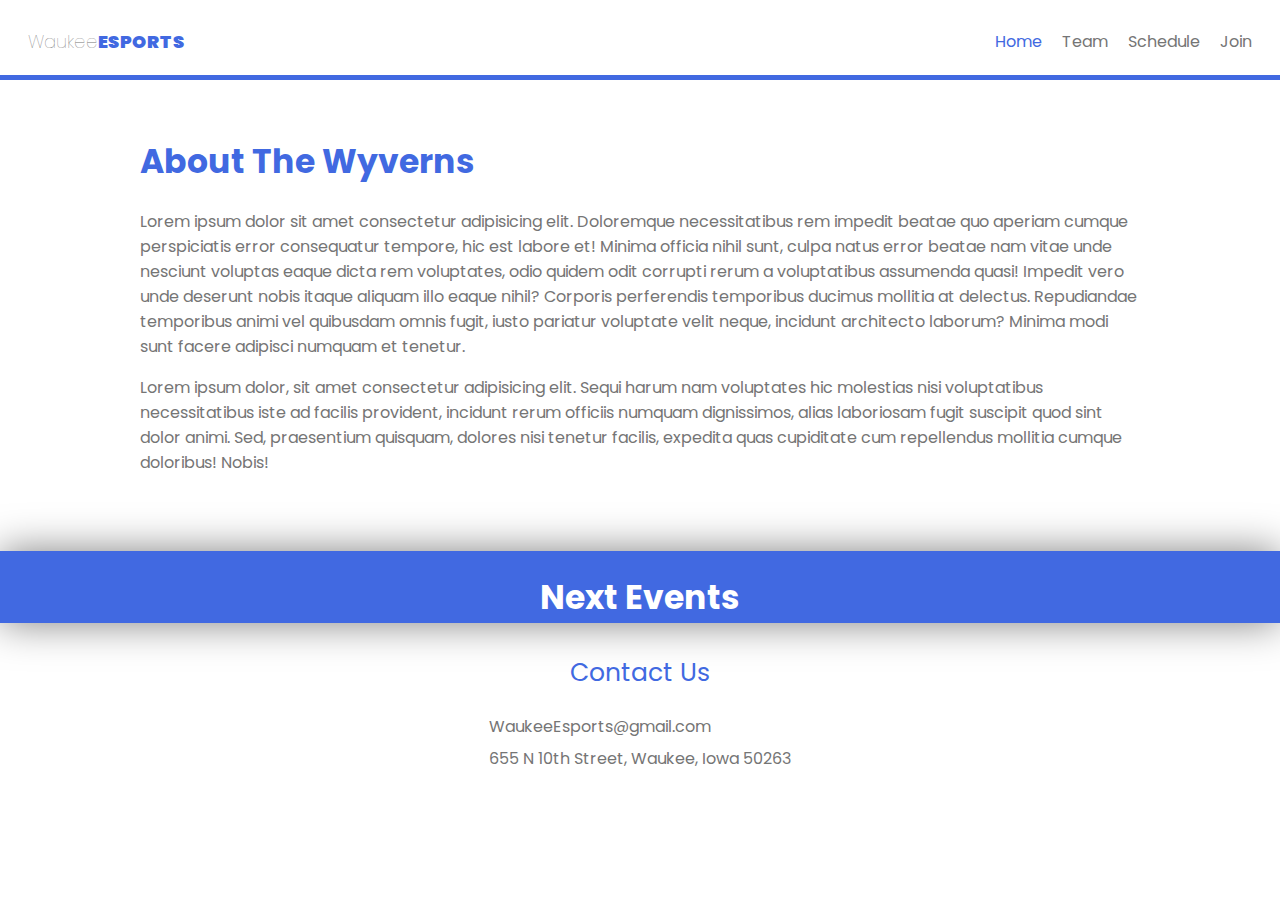
==== home.html @ 689be094 "More space horizontally when in full width" ====
<style>
    @import url('https://fonts.googleapis.com/css2?family=Poppins&display=swap');
</style>
<!DOCTYPE html>
    <head>
        <meta charset="utf-8">
        <meta http-equiv="X-UA-Compatible" content="IE=edge">
        <title>Waukee Wyverns | Home</title>
        <meta name="description" content="">
        <meta name="viewport" content="width=device-width, initial-scale=1">
        <link rel="stylesheet" href="css/main.css"/>
        <link rel="stylesheet" href="css/home.css"/>
    </head>
    <body class="body" data-noscroll="false">
        <section class="hero-page">
            <nav class="menu-bar">
                <div class="logo">
                    <a href="#" class="logo-waukee">Waukee<span class="logo-wyverns">ESPORTS</span></a>
                </div>
                <div data-visible="false" class="navigation">
                    <p><a href="#" class="selected">Home</a></p>
                    <p><a href="team.html">Team</a></p>
                    <p><a href="schedule.html">Schedule</a></p>
                    <p><a href="join.html">Join</a></p>
                </div>
                <svg viewBox="0 0 100 80" width="40" height="40" class="nav-toggle" data-fixed="false">
                    <rect width="100" height="10" rx="5" class="rect-1"></rect>
                    <rect y="30" width="100" height="10" rx="5" class="rect-2"></rect>
                    <rect y="60" width="100" height="10" rx="5" class="rect-3"></rect>
                </svg>
            </nav>
            <div class="menu-divider"></div>
            <div class="about-us">
                <div class="about-in">
                    <h1 class="about-title">About The Wyverns</h1>
                    <p class="about-text"> Lorem ipsum dolor sit amet consectetur adipisicing elit. Doloremque necessitatibus rem impedit beatae quo aperiam cumque perspiciatis error consequatur tempore, hic est labore et! Minima officia nihil sunt, culpa natus error beatae nam vitae unde nesciunt voluptas eaque dicta rem voluptates, odio quidem odit corrupti rerum a voluptatibus assumenda quasi! Impedit vero unde deserunt nobis itaque aliquam illo eaque nihil? Corporis perferendis temporibus ducimus mollitia at delectus. Repudiandae temporibus animi vel quibusdam omnis fugit, iusto pariatur voluptate velit neque, incidunt architecto laborum? Minima modi sunt facere adipisci numquam et tenetur.</p>
                    <p class="about-text">Lorem ipsum dolor, sit amet consectetur adipisicing elit. Sequi harum nam voluptates hic molestias nisi voluptatibus necessitatibus iste ad facilis provident, incidunt rerum officiis numquam dignissimos, alias laboriosam fugit suscipit quod sint dolor animi. Sed, praesentium quisquam, dolores nisi tenetur facilis, expedita quas cupiditate cum repellendus mollitia cumque doloribus! Nobis!</p>
                </div>
            </div>
        </section>
        <section class="upcoming-events">
            <h1 class="events-title">Next Events</h1>
            <div class="events"  id="events"></div>
        </section>
        <section class="contact">
            <p class="contact-title">Contact Us</p>
            <div class="info-wrapper">
                <p class="contact-info">WaukeeEsports@gmail.com</p>
                <p class="contact-info">655 N 10th Street, Waukee, Iowa 50263</p>
            </div>
        </section>
        <script src="js/main.js" async defer></script>
        <script src="js/get-data.js" async defer></script>
    </body>
</html>
---- css/main.css ----
html {
  scroll-behavior: smooth;
}
.body[data-noscroll=true]{
    position: fixed;
    overflow-y: scroll;
}

* {
  text-decoration: none;
  font-family: Poppins;
  color: rgb(117, 117, 117);
  list-style-type: none;
}

h1 {
  font-size: 33px;
}

.selected {
  color: royalblue;
}

.menu-bar {
  padding: 20px;
  display: flex;
}
.menu-bar .logo .logo-waukee {
  color: rgb(117, 117, 117);
  font-weight: 100;
  font-size: large;
}
.menu-bar .logo .logo-wyverns {
  color: royalblue;
  font-weight: 900;
}
.menu-bar .logo .logo-esports {
  color: rgb(117, 117, 117);
  letter-spacing: 13.7;
  font-weight: 100;
}
.menu-bar .navigation {
  flex-grow: 1;
  gap: 20px;
  display: flex;
  justify-content: right;
  align-items: center;
  font-size: 1em;
  margin-block: -10%;
}
.menu-bar svg {
  fill: royalblue;
  height: 1.5em;
  width: 1.5em;
  align-self: center;
  display: none;
}
svg rect{
    transform-box: fill-box;
    transform-origin: center;
    transition: 100ms ease-in-out;
}
.menu-divider {
  position: absolute;
  background: royalblue;
  height: 5px;
  width: 100vw;
  max-width: 100%;
  transform: translateX(-8px);
  z-index: 0;
}
.navigation p:hover {
    font-weight: 1000;
}
svg:hover rect{
    transition: 100ms ease-in-out;
    transform: translateY(-1.5px);
    height: 13px;
    rx: 6.5px;
}
@media (max-width: 48rem) {
  .menu-bar .navigation {
    position: fixed;
    display: block;
    padding-block: 4em;
    padding-left: 2em;
    padding-right: 30%;
    margin: 0;
    background: rgba(255, 255, 255, 0.9);
    backdrop-filter: blur(0.2em);
    height: 100vh;
    right: 0;
    top: 0;
    font-size: 1.5em;
    z-index: 1;
    transform: translateX(100%);
    transition: 400ms ease-in-out;
  }
  .menu-bar .nav-toggle[data-fixed=false] {
    display: flex;
    z-index: 9999;
    position: absolute;
    right: 0;
    margin-inline: 20px;
  }
  .menu-bar .nav-toggle[data-fixed=true] {
    display: flex;
    z-index: 9999;
    position: fixed;
    right: 0;
    margin-inline: 20px;
    overflow-y: scroll;
  }
  .nav-toggle[data-fixed=true] .rect-1{
    transform-box: fill-box;
    transform-origin: center;
    transform: translateY(30px) rotate(45deg);
  }
  .nav-toggle[data-fixed=true] .rect-2{
    transform-box: fill-box;
    transform-origin: center;
    transform: rotate(-45deg);
  }
  .nav-toggle[data-fixed=true] .rect-3{
    transform-box: fill-box;
    transform-origin: center;
    transform: translateY(-30px) rotate(45deg);
  }
  .menu-bar .nav-toggle:hover {
    cursor: pointer;
  }
  .navigation[data-visible=true] {
    transform: translateX(0);
  }
}
---- css/home.css ----
.selected {
  color: royalblue;
}

.about-us {
  margin-left: -8;
  margin-right: -8;
  padding-left: 81px;
  padding-right: 81px;
  padding-top: 40px;
  padding-bottom: 60px;
  background: white;
  display: flex;
  justify-content: center;
}
.about-in {
    max-width: 1000px;
}
.about-title {
  color: royalblue;
}

.upcoming-events {
  box-shadow: 0px 0px 40px rgba(0, 0, 0, 0.5);
  margin-left: -8px;
  margin-right: -8px;
  background: royalblue;
  display: flex;
  flex-direction: column;
  justify-content: center;
  gap: 10px;
  flex-wrap: wrap;
}

.events-title {
  align-self: center;
  color: white;
  margin-bottom: -10px;
}

.events {
  display: flex;
  flex-wrap: wrap;
  justify-content: center;
}

.event-card {
  background: white;
  padding: 40px;
  padding-top: 20px;
  padding-bottom: 20px;
  margin: 40px;
  box-shadow: 0px 0px 40px rgba(32, 41, 126, 0.8);
  border-radius: 0.4em;
  max-width: 400px;
  transition: 200ms ease-in-out;
  min-width: 280px;
}
.event-card:hover {
    padding: 41px;
    padding-top: 21px;
    padding-bottom: 21px;
    margin: 39px;
    box-shadow: 0px 0px 60px rgba(32, 41, 126, 0.9);
}
.card-title {
  font-size: 16px;
  color: rgb(117, 117, 117);
  font-weight: 100;
}

.event-text {
  margin-top: -23px;
  color: royalblue;
  font-size: 25px;
  font-weight: 900;
}

.contact {
  line-height: 10px;
  padding: 20px;
  display: flex;
  justify-content: center;
  flex-direction: column;
}

.contact-title {
  align-self: center;
  color: royalblue;
  font-size: 25px;
}

.info-wrapper {
  align-self: center;
  line-height: 1rem;
}

.contact-info {
  line-height: 1rem;
}

@media (max-width: 540px) {
  .event-card {
    padding: 20px;
    padding-top: 10px;
    padding-bottom: 10px;
    margin: 20px;
  }
  .event-card:hover {
    padding: 21px;
    padding-top: 11px;
    padding-bottom: 11px;
    margin: 19px;
  }

  .about-us {
    margin-left: -8;
    margin-right: -8;
    padding-left: 30px;
    padding-right: 30px;
    padding-top: 40px;
    padding-bottom: 60px;
    background: white;
  }
}
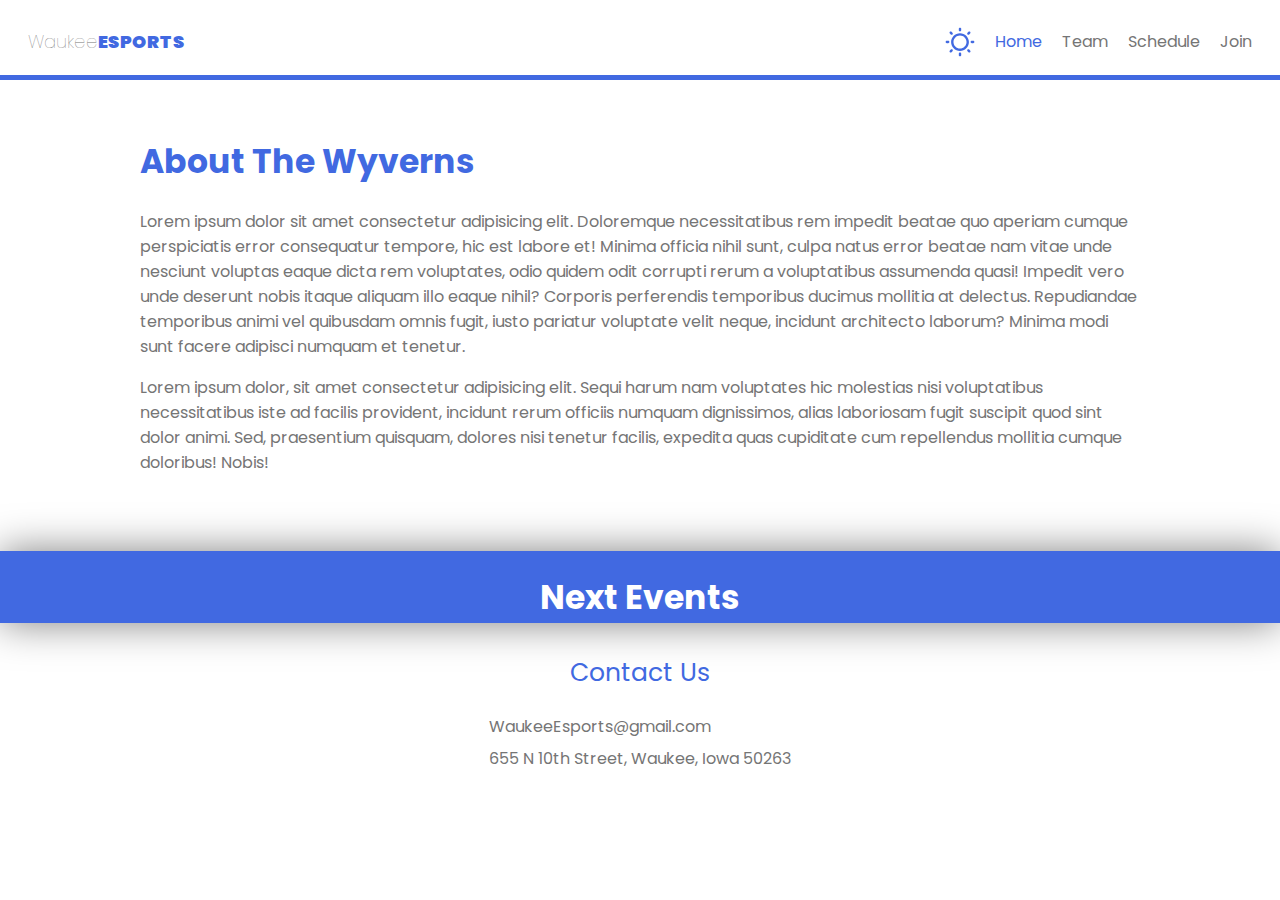
==== commit 56082304: "DARK MODE!!!!!!!!!!!!!!!!!!!!!!!!!!" ====
--- a/home.html
+++ b/home.html
@@ -11,13 +11,17 @@
         <link rel="stylesheet" href="css/main.css"/>
         <link rel="stylesheet" href="css/home.css"/>
     </head>
-    <body class="body" data-noscroll="false">
+    <body class="body dark-toggle" data-noscroll="false" id="color-shift-1">
         <section class="hero-page">
             <nav class="menu-bar">
                 <div class="logo">
                     <a href="#" class="logo-waukee">Waukee<span class="logo-wyverns">ESPORTS</span></a>
                 </div>
-                <div data-visible="false" class="navigation">
+                <div data-visible="false" class="navigation dark-toggle" id="navigation">
+                    <div class="mode-toggle">
+                        <img src="images/moon.svg" class="moon" id="moon">
+                        <img src="images/sun.svg" class="sun" id="sun">
+                    </div>
                     <p><a href="#" class="selected">Home</a></p>
                     <p><a href="team.html">Team</a></p>
                     <p><a href="schedule.html">Schedule</a></p>
@@ -30,7 +34,7 @@
                 </svg>
             </nav>
             <div class="menu-divider"></div>
-            <div class="about-us">
+            <div class="about-us dark-toggle" id="color-shift-2">
                 <div class="about-in">
                     <h1 class="about-title">About The Wyverns</h1>
                     <p class="about-text"> Lorem ipsum dolor sit amet consectetur adipisicing elit. Doloremque necessitatibus rem impedit beatae quo aperiam cumque perspiciatis error consequatur tempore, hic est labore et! Minima officia nihil sunt, culpa natus error beatae nam vitae unde nesciunt voluptas eaque dicta rem voluptates, odio quidem odit corrupti rerum a voluptatibus assumenda quasi! Impedit vero unde deserunt nobis itaque aliquam illo eaque nihil? Corporis perferendis temporibus ducimus mollitia at delectus. Repudiandae temporibus animi vel quibusdam omnis fugit, iusto pariatur voluptate velit neque, incidunt architecto laborum? Minima modi sunt facere adipisci numquam et tenetur.</p>
@@ -51,5 +55,6 @@
         </section>
         <script src="js/main.js" async defer></script>
         <script src="js/get-data.js" async defer></script>
+        <script src="js/mode-toggle.js" async defer></script>
     </body>
 </html>
--- a/css/main.css
+++ b/css/main.css
@@ -1,3 +1,8 @@
+:root {
+    --color = 255
+}
+
+
 html {
   scroll-behavior: smooth;
 }
@@ -19,6 +24,23 @@
 
 .selected {
   color: royalblue;
+}
+
+.mode-toggle {
+    display: grid;
+}
+
+.moon {
+    height: 30px;
+    grid-column: 1;
+    grid-row: 1;
+    transition: 100ms linear;
+}
+.sun {
+    height: 30px;
+    grid-column: 1;
+    grid-row: 1;
+    transition: 100ms linear;
 }
 
 .menu-bar {
@@ -47,6 +69,7 @@
   align-items: center;
   font-size: 1em;
   margin-block: -10%;
+  background: rgba(255, 255, 255, 0.9)
 }
 .menu-bar svg {
   fill: royalblue;
@@ -86,7 +109,6 @@
     padding-left: 2em;
     padding-right: 30%;
     margin: 0;
-    background: rgba(255, 255, 255, 0.9);
     backdrop-filter: blur(0.2em);
     height: 100vh;
     right: 0;
--- a/css/home.css
+++ b/css/home.css
@@ -114,10 +114,8 @@
   }
 
   .about-us {
-    margin-left: -8;
-    margin-right: -8;
-    padding-left: 30px;
-    padding-right: 30px;
+    margin-inline: -8;
+    padding-inline: 30px;
     padding-top: 40px;
     padding-bottom: 60px;
     background: white;
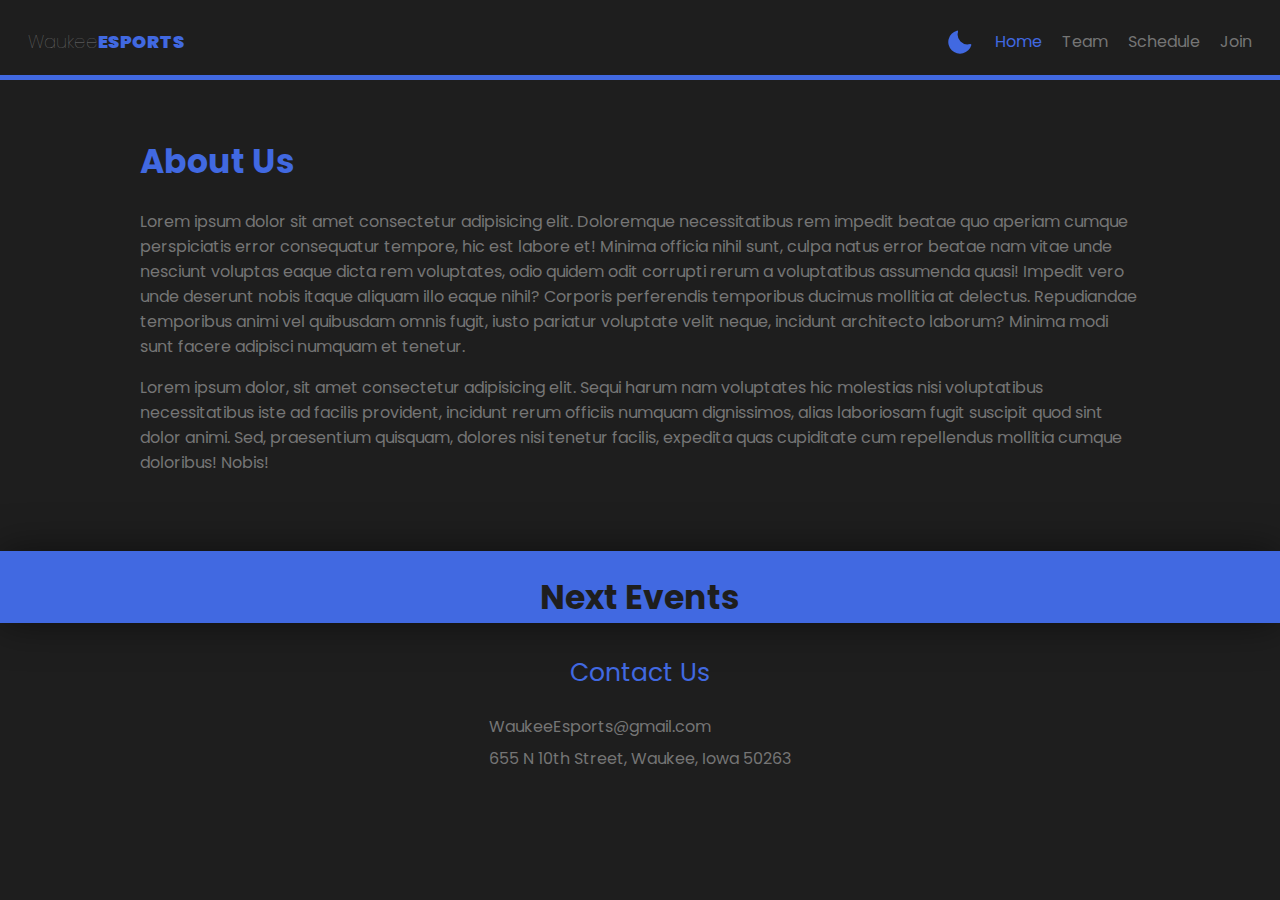
==== commit ffa62945: ""Next Events" now changes color to match the background" ====
--- a/home.html
+++ b/home.html
@@ -36,14 +36,14 @@
             <div class="menu-divider"></div>
             <div class="about-us dark-toggle" id="color-shift-2">
                 <div class="about-in">
-                    <h1 class="about-title">About The Wyverns</h1>
+                    <h1 class="about-title">About Us</h1>
                     <p class="about-text"> Lorem ipsum dolor sit amet consectetur adipisicing elit. Doloremque necessitatibus rem impedit beatae quo aperiam cumque perspiciatis error consequatur tempore, hic est labore et! Minima officia nihil sunt, culpa natus error beatae nam vitae unde nesciunt voluptas eaque dicta rem voluptates, odio quidem odit corrupti rerum a voluptatibus assumenda quasi! Impedit vero unde deserunt nobis itaque aliquam illo eaque nihil? Corporis perferendis temporibus ducimus mollitia at delectus. Repudiandae temporibus animi vel quibusdam omnis fugit, iusto pariatur voluptate velit neque, incidunt architecto laborum? Minima modi sunt facere adipisci numquam et tenetur.</p>
                     <p class="about-text">Lorem ipsum dolor, sit amet consectetur adipisicing elit. Sequi harum nam voluptates hic molestias nisi voluptatibus necessitatibus iste ad facilis provident, incidunt rerum officiis numquam dignissimos, alias laboriosam fugit suscipit quod sint dolor animi. Sed, praesentium quisquam, dolores nisi tenetur facilis, expedita quas cupiditate cum repellendus mollitia cumque doloribus! Nobis!</p>
                 </div>
             </div>
         </section>
         <section class="upcoming-events">
-            <h1 class="events-title">Next Events</h1>
+            <h1 class="events-title dark-toggle">Next Events</h1>
             <div class="events"  id="events"></div>
         </section>
         <section class="contact">
--- a/css/main.css
+++ b/css/main.css
@@ -28,7 +28,13 @@
 
 .mode-toggle {
     display: grid;
+    cursor: pointer;
 }
+
+.dark-toggle {
+    transition: 200ms ease-in-out;
+}
+
 
 .moon {
     height: 30px;
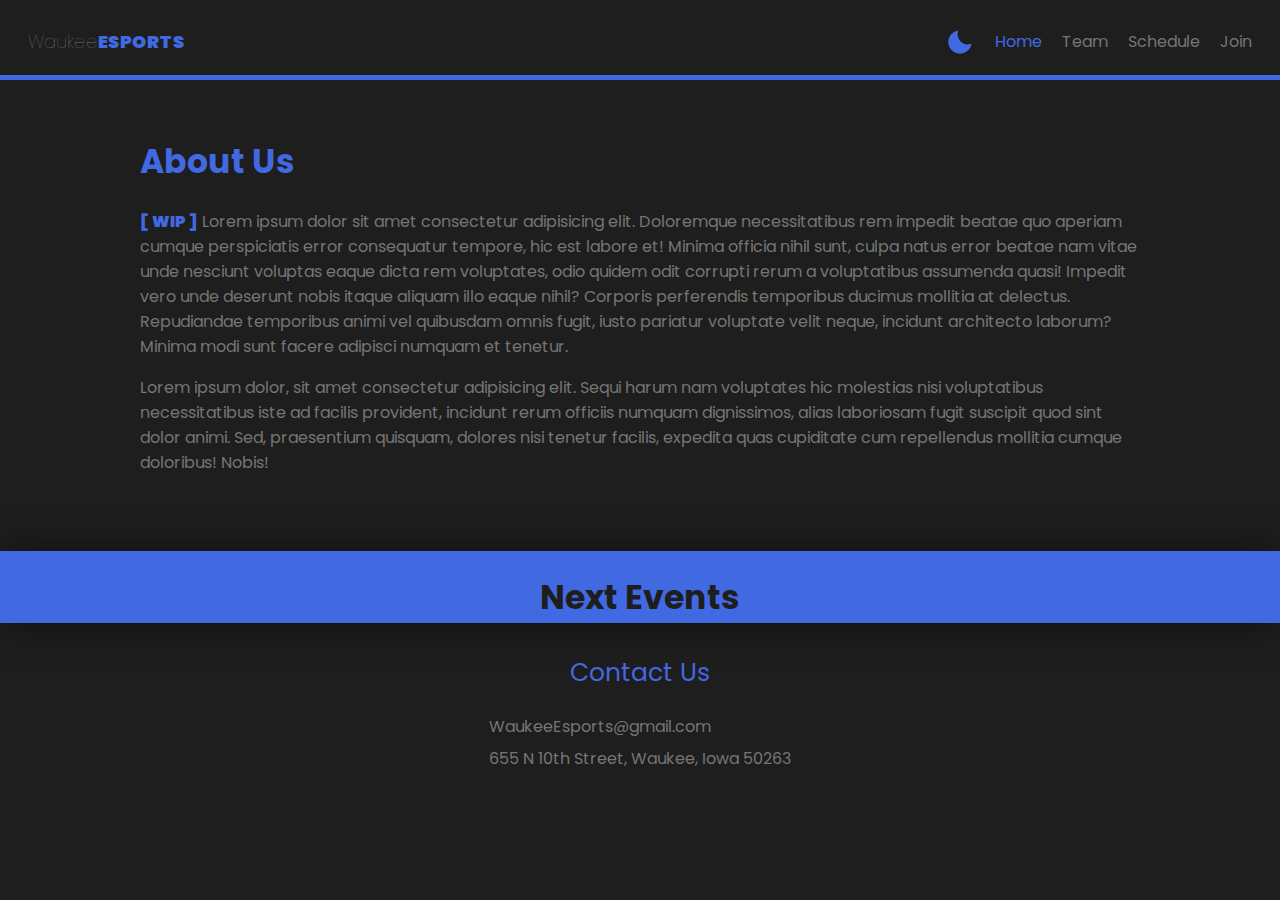
==== commit 53b7ffdd: "Only displays events that are later in the week" ====
--- a/home.html
+++ b/home.html
@@ -37,7 +37,7 @@
             <div class="about-us dark-toggle" id="color-shift-2">
                 <div class="about-in">
                     <h1 class="about-title">About Us</h1>
-                    <p class="about-text"> Lorem ipsum dolor sit amet consectetur adipisicing elit. Doloremque necessitatibus rem impedit beatae quo aperiam cumque perspiciatis error consequatur tempore, hic est labore et! Minima officia nihil sunt, culpa natus error beatae nam vitae unde nesciunt voluptas eaque dicta rem voluptates, odio quidem odit corrupti rerum a voluptatibus assumenda quasi! Impedit vero unde deserunt nobis itaque aliquam illo eaque nihil? Corporis perferendis temporibus ducimus mollitia at delectus. Repudiandae temporibus animi vel quibusdam omnis fugit, iusto pariatur voluptate velit neque, incidunt architecto laborum? Minima modi sunt facere adipisci numquam et tenetur.</p>
+                    <p class="about-text"> <span style="font-weight:900; color:royalblue;">[ WIP ]</span>  Lorem ipsum dolor sit amet consectetur adipisicing elit. Doloremque necessitatibus rem impedit beatae quo aperiam cumque perspiciatis error consequatur tempore, hic est labore et! Minima officia nihil sunt, culpa natus error beatae nam vitae unde nesciunt voluptas eaque dicta rem voluptates, odio quidem odit corrupti rerum a voluptatibus assumenda quasi! Impedit vero unde deserunt nobis itaque aliquam illo eaque nihil? Corporis perferendis temporibus ducimus mollitia at delectus. Repudiandae temporibus animi vel quibusdam omnis fugit, iusto pariatur voluptate velit neque, incidunt architecto laborum? Minima modi sunt facere adipisci numquam et tenetur.</p>
                     <p class="about-text">Lorem ipsum dolor, sit amet consectetur adipisicing elit. Sequi harum nam voluptates hic molestias nisi voluptatibus necessitatibus iste ad facilis provident, incidunt rerum officiis numquam dignissimos, alias laboriosam fugit suscipit quod sint dolor animi. Sed, praesentium quisquam, dolores nisi tenetur facilis, expedita quas cupiditate cum repellendus mollitia cumque doloribus! Nobis!</p>
                 </div>
             </div>
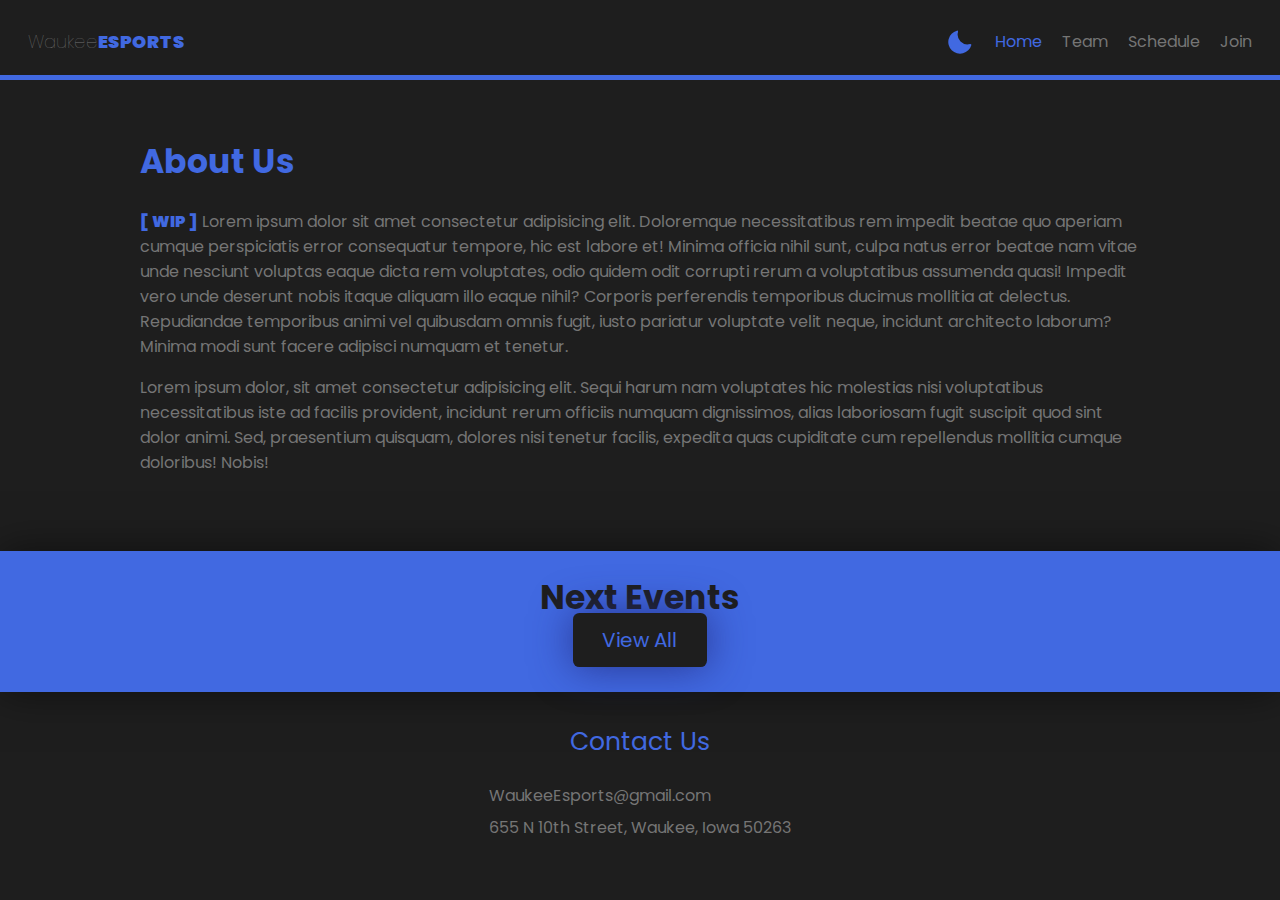
==== commit fd7cc25b: "view all button" ====
--- a/home.html
+++ b/home.html
@@ -45,6 +45,7 @@
         <section class="upcoming-events">
             <h1 class="events-title dark-toggle">Next Events</h1>
             <div class="events"  id="events"></div>
+            <div class="view-all-container"><a href="schedule.html"><button class="view-all dark-toggle"><span class="view-all-text">View All</span></button></a></div>
         </section>
         <section class="contact">
             <p class="contact-title">Contact Us</p>
--- a/css/home.css
+++ b/css/home.css
@@ -76,6 +76,35 @@
   font-weight: 900;
 }
 
+.view-all-container {
+    display: flex;
+    justify-content: center;
+    align-items: center;
+}
+
+.view-all {
+    transition: 200ms ease-in-out;
+    border: none;
+    background: rgb(30, 30, 30);
+    width: 10em;
+    height: 4em;
+    margin-top: -20px;
+    margin-bottom: 25px;
+    border-radius: 0.4rem;
+    box-shadow: 0px 0px 40px rgba(32, 41, 126, 0.8);
+    cursor: pointer;
+}
+
+.view-all:hover {
+    box-shadow: 0px 0px 60px rgba(32, 41, 126, 0.9);
+    opacity: 0.9;
+}
+
+.view-all-text {
+    font-size: 20px;
+    color: royalblue;
+}
+
 .contact {
   line-height: 10px;
   padding: 20px;
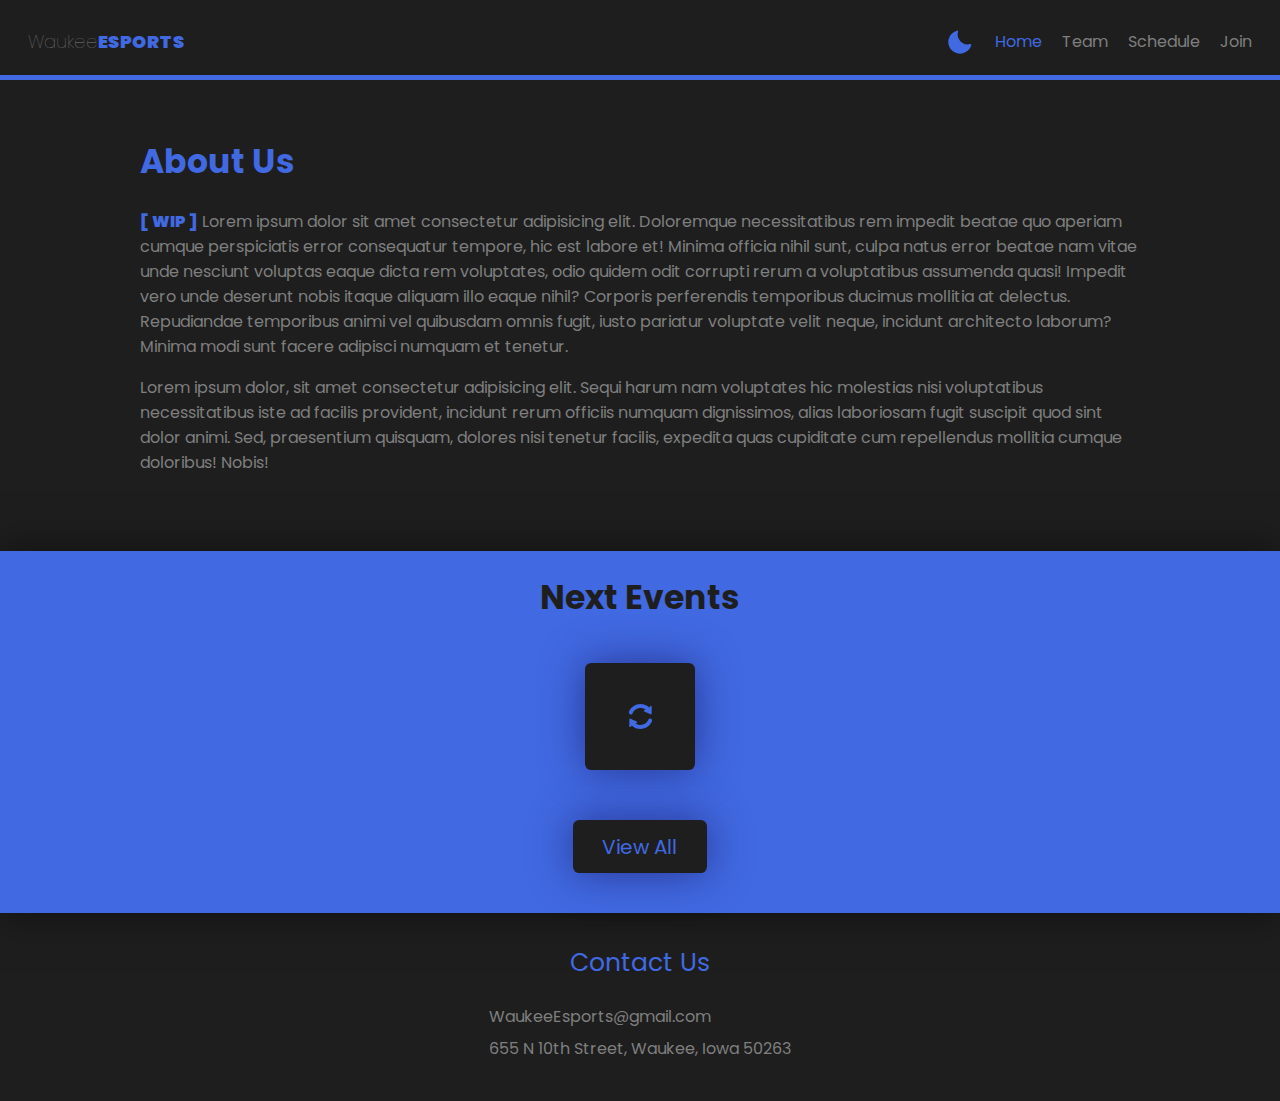
==== commit de0844a2: "Loading...!" ====
--- a/home.html
+++ b/home.html
@@ -34,7 +34,7 @@
                 </svg>
             </nav>
             <div class="menu-divider"></div>
-            <div class="about-us dark-toggle" id="color-shift-2">
+            <div class="about-us dark-toggle">
                 <div class="about-in">
                     <h1 class="about-title">About Us</h1>
                     <p class="about-text"> <span style="font-weight:900; color:royalblue;">[ WIP ]</span>  Lorem ipsum dolor sit amet consectetur adipisicing elit. Doloremque necessitatibus rem impedit beatae quo aperiam cumque perspiciatis error consequatur tempore, hic est labore et! Minima officia nihil sunt, culpa natus error beatae nam vitae unde nesciunt voluptas eaque dicta rem voluptates, odio quidem odit corrupti rerum a voluptatibus assumenda quasi! Impedit vero unde deserunt nobis itaque aliquam illo eaque nihil? Corporis perferendis temporibus ducimus mollitia at delectus. Repudiandae temporibus animi vel quibusdam omnis fugit, iusto pariatur voluptate velit neque, incidunt architecto laborum? Minima modi sunt facere adipisci numquam et tenetur.</p>
@@ -44,7 +44,11 @@
         </section>
         <section class="upcoming-events">
             <h1 class="events-title dark-toggle">Next Events</h1>
-            <div class="events"  id="events"></div>
+            <div class="events"  id="events">
+                <div class="loading-icon-container dark-toggle" id="loading">
+                    <img src="images/loading.svg">
+                </div>
+            </div>
             <div class="view-all-container"><a href="schedule.html"><button class="view-all dark-toggle"><span class="view-all-text">View All</span></button></a></div>
         </section>
         <section class="contact">
@@ -55,7 +59,7 @@
             </div>
         </section>
         <script src="js/main.js" async defer></script>
-        <script src="js/get-data.js" async defer></script>
+        <script src="js/get-next.js" async defer></script>
         <script src="js/mode-toggle.js" async defer></script>
     </body>
 </html>
--- a/css/main.css
+++ b/css/main.css
@@ -1,8 +1,3 @@
-:root {
-    --color = 255
-}
-
-
 html {
   scroll-behavior: smooth;
 }
@@ -14,7 +9,7 @@
 * {
   text-decoration: none;
   font-family: Poppins;
-  color: rgb(117, 117, 117);
+  color: rgb(127, 127, 127);
   list-style-type: none;
 }
 
@@ -54,7 +49,7 @@
   display: flex;
 }
 .menu-bar .logo .logo-waukee {
-  color: rgb(117, 117, 117);
+  color: rgb(127, 127, 127);
   font-weight: 100;
   font-size: large;
 }
@@ -63,7 +58,7 @@
   font-weight: 900;
 }
 .menu-bar .logo .logo-esports {
-  color: rgb(117, 117, 117);
+  color: rgb(127, 127, 127);
   letter-spacing: 13.7;
   font-weight: 100;
 }
@@ -77,6 +72,9 @@
   margin-block: -10%;
   background: rgba(255, 255, 255, 0.9)
 }
+.text-color-shift {
+    transition: 200ms ease-in-out;
+}
 .menu-bar svg {
   fill: royalblue;
   height: 1.5em;
@@ -107,6 +105,54 @@
     height: 13px;
     rx: 6.5px;
 }
+
+
+.no-select {
+    -webkit-touch-callout: none;
+    -webkit-user-select: none;
+    -khtml-user-select: none;
+    -moz-user-select: none;
+    -ms-user-select: none;
+    user-select: none;
+}
+
+.loading-container {
+    background: royalblue;
+    margin-inline: -8px;
+    box-shadow: 0px 0px 40px rgba(0, 0, 0, 0.5);
+    margin-block: 2rem;
+}
+
+.loading-container h1 {
+    text-align: center;
+    font-size: 20px;
+}
+
+.loading-icon-container {
+    background: white;
+    padding-inline: 40px;
+    padding-block: 38.3px;
+    margin: 40px;
+    border-radius: 0.4rem;
+    box-shadow: 0px 0px 40px rgba(32, 41, 126, 0.8);
+    transition: 200ms ease-in-out;
+    display: flex;
+    justify-content: center;
+    align-items: center;
+}
+
+.loading-icon-container img {
+    animation-name: rotate;
+    animation-duration: 1000ms;
+    animation-iteration-count: infinite;
+}
+
+@keyframes rotate {
+    from { transform: rotate(0deg); }
+    to { transform: rotate(360deg); }
+}
+
+
 @media (max-width: 48rem) {
   .menu-bar .navigation {
     position: fixed;
@@ -161,3 +207,4 @@
     transform: translateX(0);
   }
 }
+
--- a/css/home.css
+++ b/css/home.css
@@ -88,8 +88,8 @@
     background: rgb(30, 30, 30);
     width: 10em;
     height: 4em;
-    margin-top: -20px;
-    margin-bottom: 25px;
+    margin-top: 0px;
+    margin-bottom: 40px;
     border-radius: 0.4rem;
     box-shadow: 0px 0px 40px rgba(32, 41, 126, 0.8);
     cursor: pointer;
@@ -128,6 +128,11 @@
   line-height: 1rem;
 }
 
+.loading-icon-container {
+    height: 30px;
+    width: 30px;
+}
+
 @media (max-width: 540px) {
   .event-card {
     padding: 20px;
